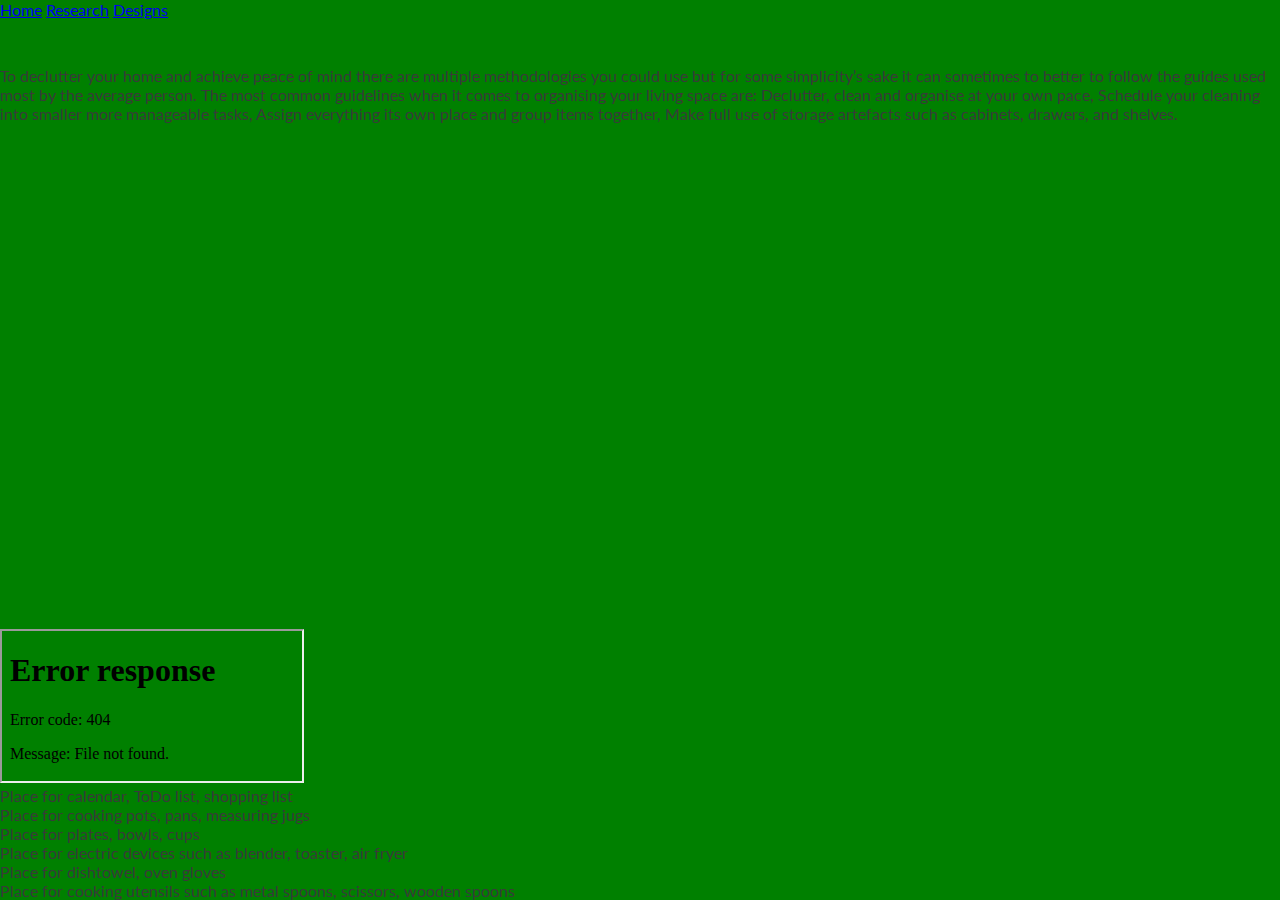
==== designs.html @ 5fd6e335 "Add ExampleLayoutImage, ordered list detailing that image added to each webpagefooter" ====
<!DOCTYPE html>
<html lang="en">

<head>
    <meta charset="UTF-8">
    <meta name="viewport" content="width=device-width, initial-scale=1.0">
    <!-- Meta tags for search engines -->
    <meta name="description"
        content="Greater Space. Site for better organisation in your home. Links to previous research about the negative effects of clutter and disorganisation.">
    <meta name="keywords"
        content="better organisation, reducing clutter, home improvement, living space design, reducing stress at home">
    <!--Title-->
    <title>Greater Space</title>
    <link rel="stylesheet" href="assets/css/style.css">

</head>

<body>
    <header>
        <a aria-label="click on this link to return to the Home page" href="index.html">Home</a>
        <a aria-label="click on this link to find research abouth the effects of clutter and organisation"
            href="research.html">Research</a>
        <a aria-label="click on this link to find recommended desings for living space" href="designs.html">Designs</a>
    </header>

    <!--Main content-->
    <main>
        <summary id="introduction">
            <p>To declutter your home and achieve peace of mind there are multiple methodologies you could use but for
                some simplicity’s sake it can sometimes to better to follow the guides used most by the average person.
                The
                most common guidelines when it comes to organising your living space are: Declutter, clean and organise
                at
                your own pace, Schedule your cleaning into smaller more manageable tasks, Assign everything its own
                place
                and group items together, Make full use of storage artefacts such as cabinets, drawers, and shelves.
            </p>

        </summary>


    </main>

    <!--Footer-->
    <footer>
        <iframe src="GreaterSpace/assets/images/KitchenLayoutExample.png" alt="Example of Kitchen room layout"></iframe>

        <ol>
            <li>Place for calendar, ToDo list, shopping list</li>
            <li>Place for cooking pots, pans, measuring jugs</li>
            <li>Place for plates, bowls, cups</li>
            <li>Place for electric devices such as blender, toaster, air fryer</li>
            <li>Place for dishtowel, oven gloves</li>
            <li>Place for cooking utensils such as metal spoons, scissors, wooden spoons</li>
        </ol>
    </footer>
</body>

</html>
---- assets/css/style.css ----
/* Google fonts import */
@import url('https://fonts.googleapis.com/css2?family=Lato:wght@300&family=Oswald:wght@200;300;400;500;600;700&display=swap');

/* Asterisk wildcard selector to override default styles added by the browser */
* {
    padding: 0;
    margin: 0;
    box-sizing: border-box;
}

/* General styles */
body {
    min-height: 100vh;
    display: flex;
    flex-direction: column;
    /* Generic project styles */
    color: #3a3a3a;
    font-family: 'Lato', sans-serif;
}


/* Main content */
main {
    /* Make main element take up any surplus space to push footer down */
    flex: 1 0 auto;
    margin-top: 47px;
}


body {
    background-color: green;
}



/* Footer */








# introduction {
    background-color: aliceblue;
}
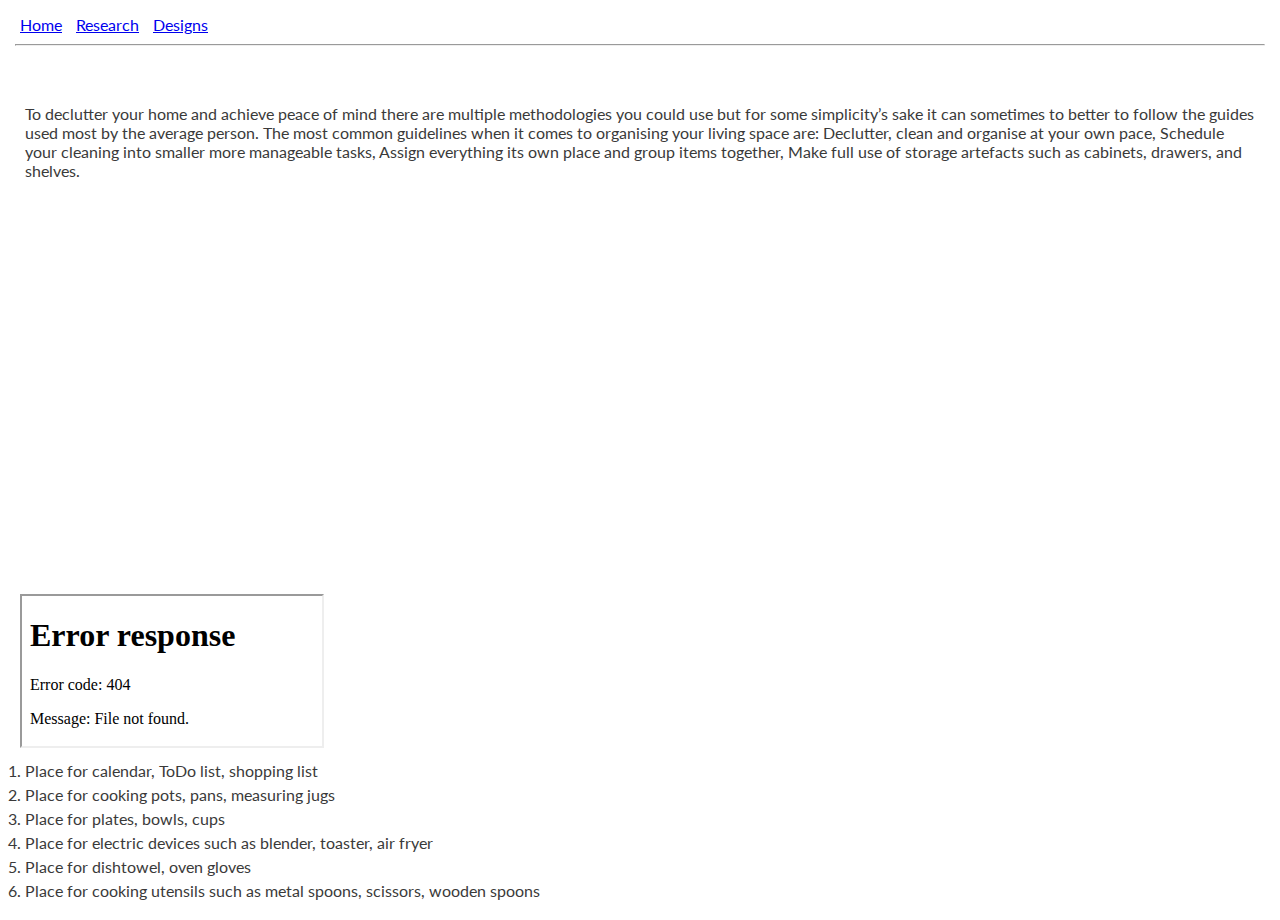
==== commit 8463e030: "Add three figure images to Index page, Add article briefly detailing negative effects of clutter" ====
--- a/designs.html
+++ b/designs.html
@@ -23,9 +23,11 @@
         <a aria-label="click on this link to find recommended desings for living space" href="designs.html">Designs</a>
     </header>
 
+    <hr>
+
     <!--Main content-->
     <main>
-        <summary id="introduction">
+        <summary class="introduction">
             <p>To declutter your home and achieve peace of mind there are multiple methodologies you could use but for
                 some simplicity’s sake it can sometimes to better to follow the guides used most by the average person.
                 The
--- a/assets/css/style.css
+++ b/assets/css/style.css
@@ -4,9 +4,19 @@
 /* Asterisk wildcard selector to override default styles added by the browser */
 * {
     padding: 0;
-    margin: 0;
+    margin: 5px;
     box-sizing: border-box;
 }
+
+/*
+Colors:
+Red: #F37979
+White: #3a3a3a
+Blue: #809DF8
+Green: #87ED91
+Violet: #E0A7F7
+Pink: #F8B2F5
+*/
 
 /* General styles */
 body {
@@ -23,25 +33,50 @@
 main {
     /* Make main element take up any surplus space to push footer down */
     flex: 1 0 auto;
-    margin-top: 47px;
+    margin-top: 48px;
 }
 
 
 body {
-    background-color: green;
+    min-height: 100vh;
+    display: flex;
+    flex-direction: column;
+    /* Generic project styles */
+    color: #3a3a3a;
+    font-family: 'Lato', sans-serif;
+}
+
+#h1 {
+    border: 500px;
 }
 
 
+/* Footer */
+#footer {
+    background-color: antiquewhite;
+}
 
-/* Footer */
+
+#ol {
+    margin-left: 1000px;
+}
 
 
 
 
 
 
+#introduction {
+    background-color: #809DF8;
+}
 
 
-# introduction {
-    background-color: aliceblue;
+#prev-research>a {
+    margin-right: 100px;
+}
+
+
+#gallery-container>figure {
+    width: 400px;
+    height: 300px;
 }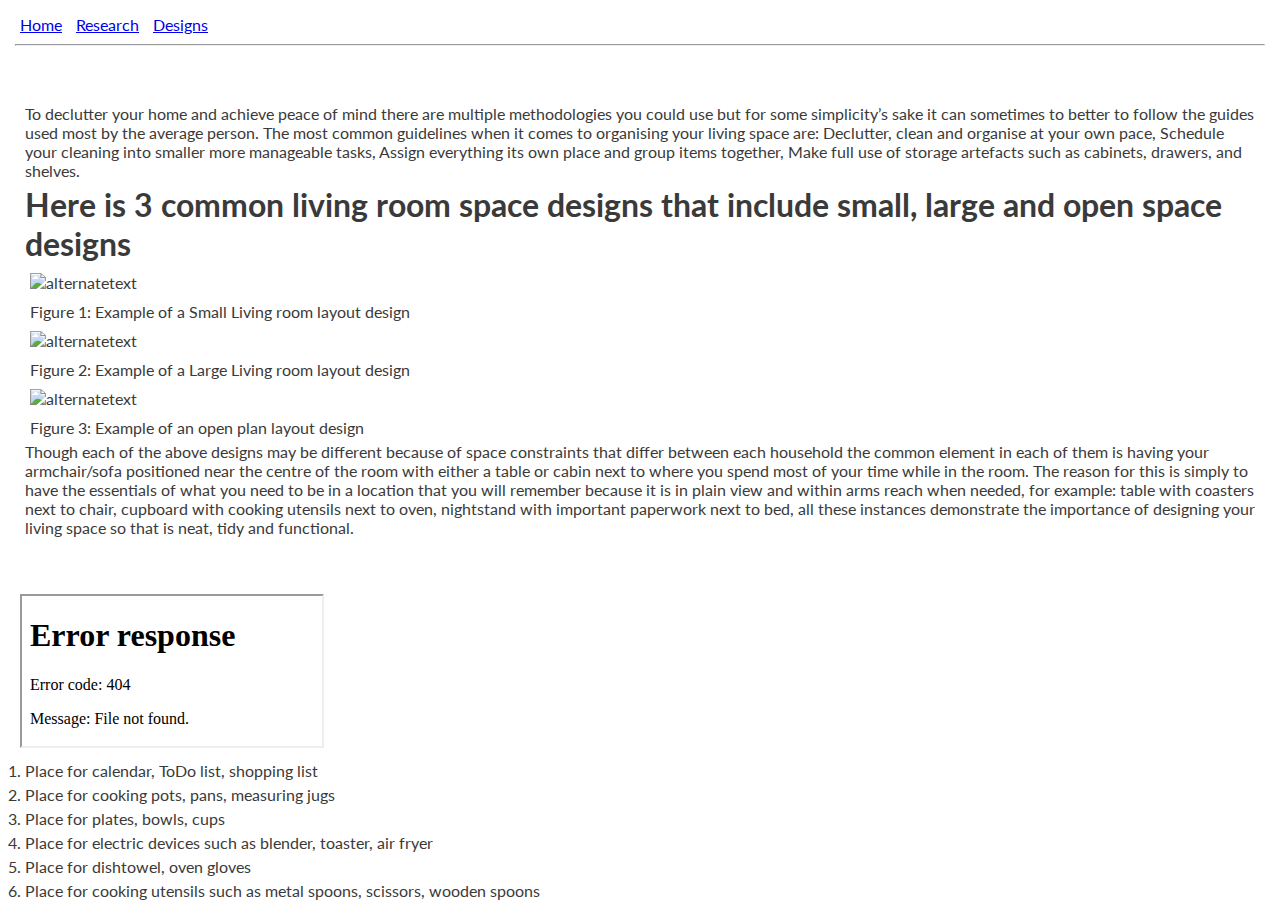
==== commit e4716d47: "Add three Living room layout designs to desings webpage, Add article briefly detailing the benefits " ====
--- a/designs.html
+++ b/designs.html
@@ -30,15 +30,50 @@
         <summary class="introduction">
             <p>To declutter your home and achieve peace of mind there are multiple methodologies you could use but for
                 some simplicity’s sake it can sometimes to better to follow the guides used most by the average person.
-                The
-                most common guidelines when it comes to organising your living space are: Declutter, clean and organise
-                at
-                your own pace, Schedule your cleaning into smaller more manageable tasks, Assign everything its own
-                place
-                and group items together, Make full use of storage artefacts such as cabinets, drawers, and shelves.
+                The most common guidelines when it comes to organising your living space are: Declutter, clean and
+                organise
+                at your own pace, Schedule your cleaning into smaller more manageable tasks, Assign everything its own
+                place and group items together, Make full use of storage artefacts such as cabinets, drawers, and
+                shelves.
             </p>
 
         </summary>
+
+        <section>
+            <h1>Here is 3 common living room space designs that include small, large and open space designs</h1>
+
+            <!-- Container for the image gallery -->
+            <figure>
+                <img src="SmallLivingRoomDesignImage.png" alt="alternatetext">
+                <figcaption>Figure 1: Example of a Small Living room layout design</figcaption>
+            </figure>
+
+            <figure>
+                <img src="LargeLivingRoomDesignImage.png" alt="alternatetext">
+                <figcaption>Figure 2: Example of a Large Living room layout design</figcaption>
+            </figure>
+
+            <figure>
+                <img src="OpenPlanLivingRoomDesignImage/png" alt="alternatetext">
+                <figcaption>Figure 3: Example of an open plan layout design</figcaption>
+            </figure>
+
+        </section>
+
+
+        <article class="Explanation">
+            <p>Though each of the above designs may be different because of space constraints that differ between
+                each household the common element in each of them is having your armchair/sofa positioned near the
+                centre of the room with either a table or cabin next to where you spend most of your time while in
+                the room. The reason for this is simply to have the essentials of what you need to be in a location
+                that you will remember because it is in plain view and within arms reach when needed, for example:
+                table with coasters next to chair, cupboard with cooking utensils next to oven, nightstand with
+                important paperwork next to bed, all these instances demonstrate the importance of designing your
+                living space so that is neat, tidy and functional.
+            </p>
+
+        </article>
+
 
 
     </main>
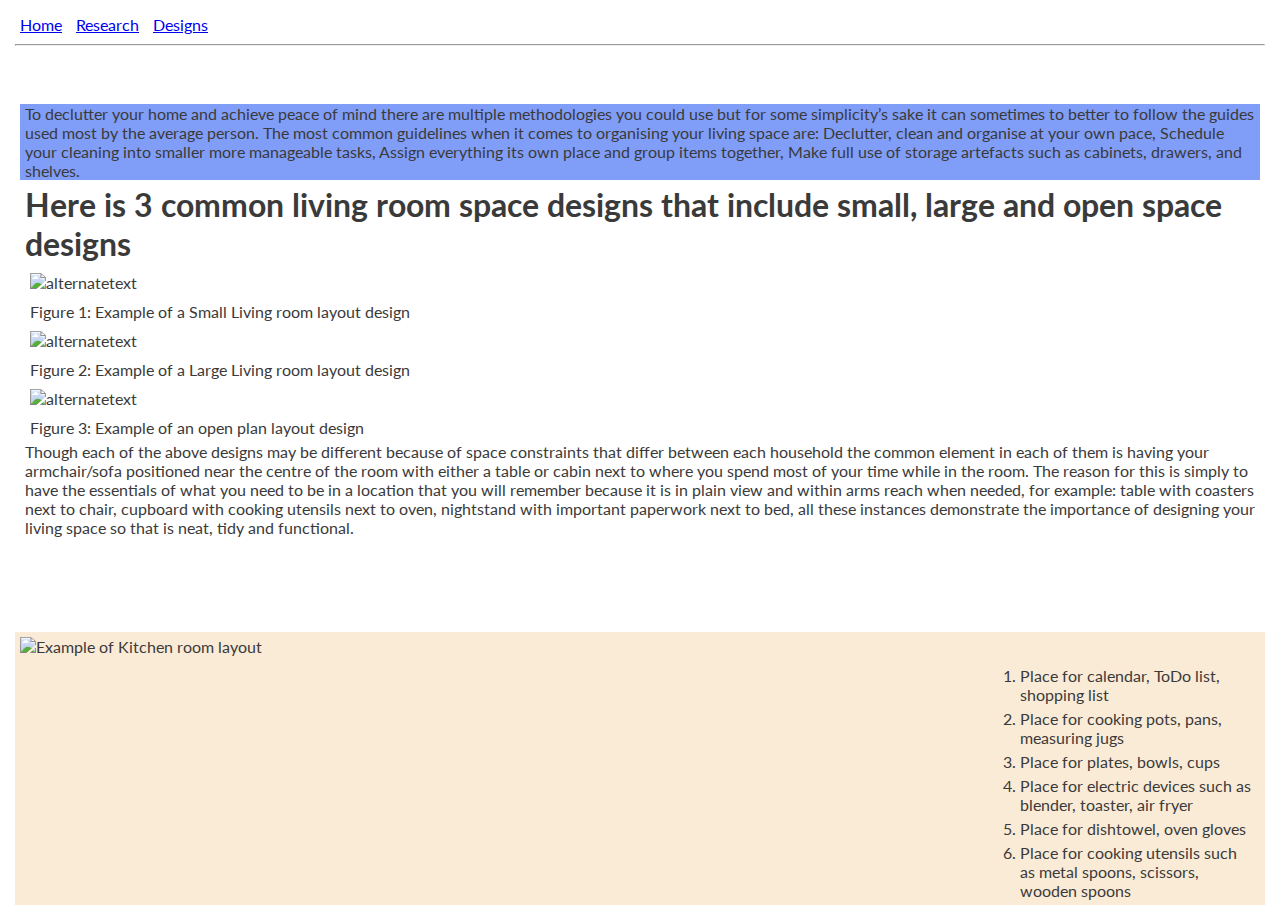
==== commit 31e083b9: "Add kitchen-layout-example-image.png" ====
--- a/designs.html
+++ b/designs.html
@@ -39,12 +39,12 @@
 
         </summary>
 
-        <section>
+        <section id="design-image-gallery-container">
             <h1>Here is 3 common living room space designs that include small, large and open space designs</h1>
 
             <!-- Container for the image gallery -->
             <figure>
-                <img src="SmallLivingRoomDesignImage.png" alt="alternatetext">
+                <img src="GreaterSpace/assets/images/SmallLivingRoomDesignImage.png" alt="alternatetext">
                 <figcaption>Figure 1: Example of a Small Living room layout design</figcaption>
             </figure>
 
@@ -80,9 +80,9 @@
 
     <!--Footer-->
     <footer>
-        <iframe src="GreaterSpace/assets/images/KitchenLayoutExample.png" alt="Example of Kitchen room layout"></iframe>
+        <img src="assets/images/kitchen-layout-example.png" alt="Example of Kitchen room layout">
 
-        <ol>
+        <ol class="">
             <li>Place for calendar, ToDo list, shopping list</li>
             <li>Place for cooking pots, pans, measuring jugs</li>
             <li>Place for plates, bowls, cups</li>
--- a/assets/css/style.css
+++ b/assets/css/style.css
@@ -46,18 +46,18 @@
     font-family: 'Lato', sans-serif;
 }
 
-#h1 {
+h1 {
     border: 500px;
 }
 
 
 /* Footer */
-#footer {
+footer {
     background-color: antiquewhite;
 }
 
 
-#ol {
+ol {
     margin-left: 1000px;
 }
 
@@ -66,7 +66,7 @@
 
 
 
-#introduction {
+.introduction {
     background-color: #809DF8;
 }
 
@@ -76,7 +76,7 @@
 }
 
 
-#gallery-container>figure {
+.gallery-container>figure {
     width: 400px;
     height: 300px;
 }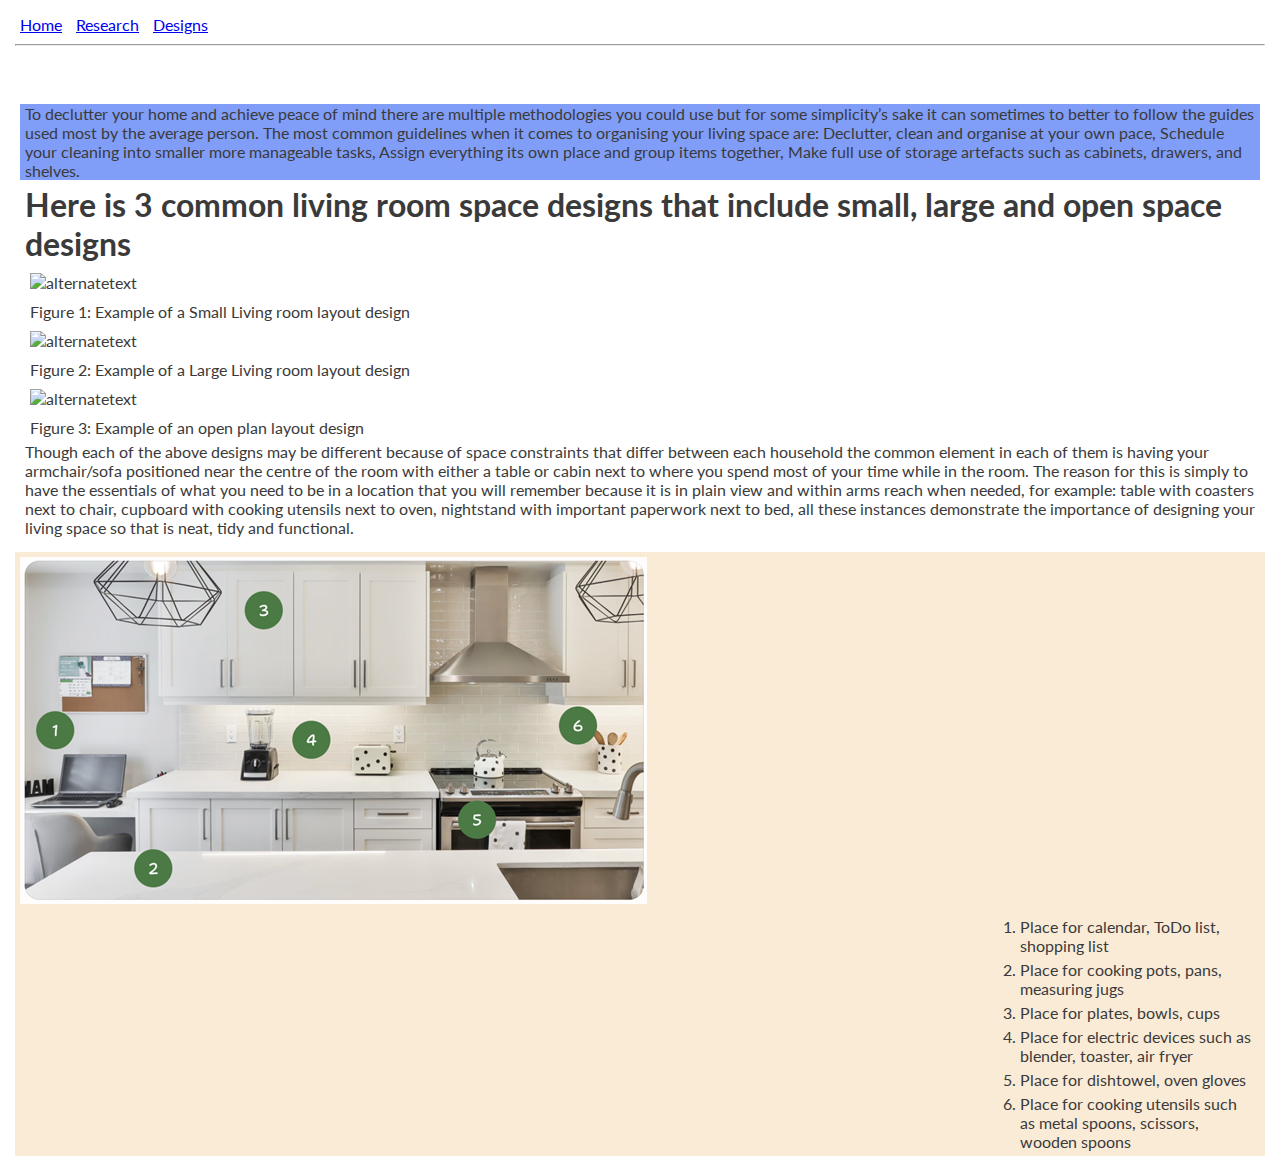
==== commit 9408f323: "Add kitchen-layout-example-image.png" ====
--- a/designs.html
+++ b/designs.html
@@ -80,7 +80,7 @@
 
     <!--Footer-->
     <footer>
-        <img src="assets/images/kitchen-layout-example.png" alt="Example of Kitchen room layout">
+        <img src="assets/images/kitchen-layout-example-image.png" alt="Example of Kitchen room layout">
 
         <ol class="">
             <li>Place for calendar, ToDo list, shopping list</li>
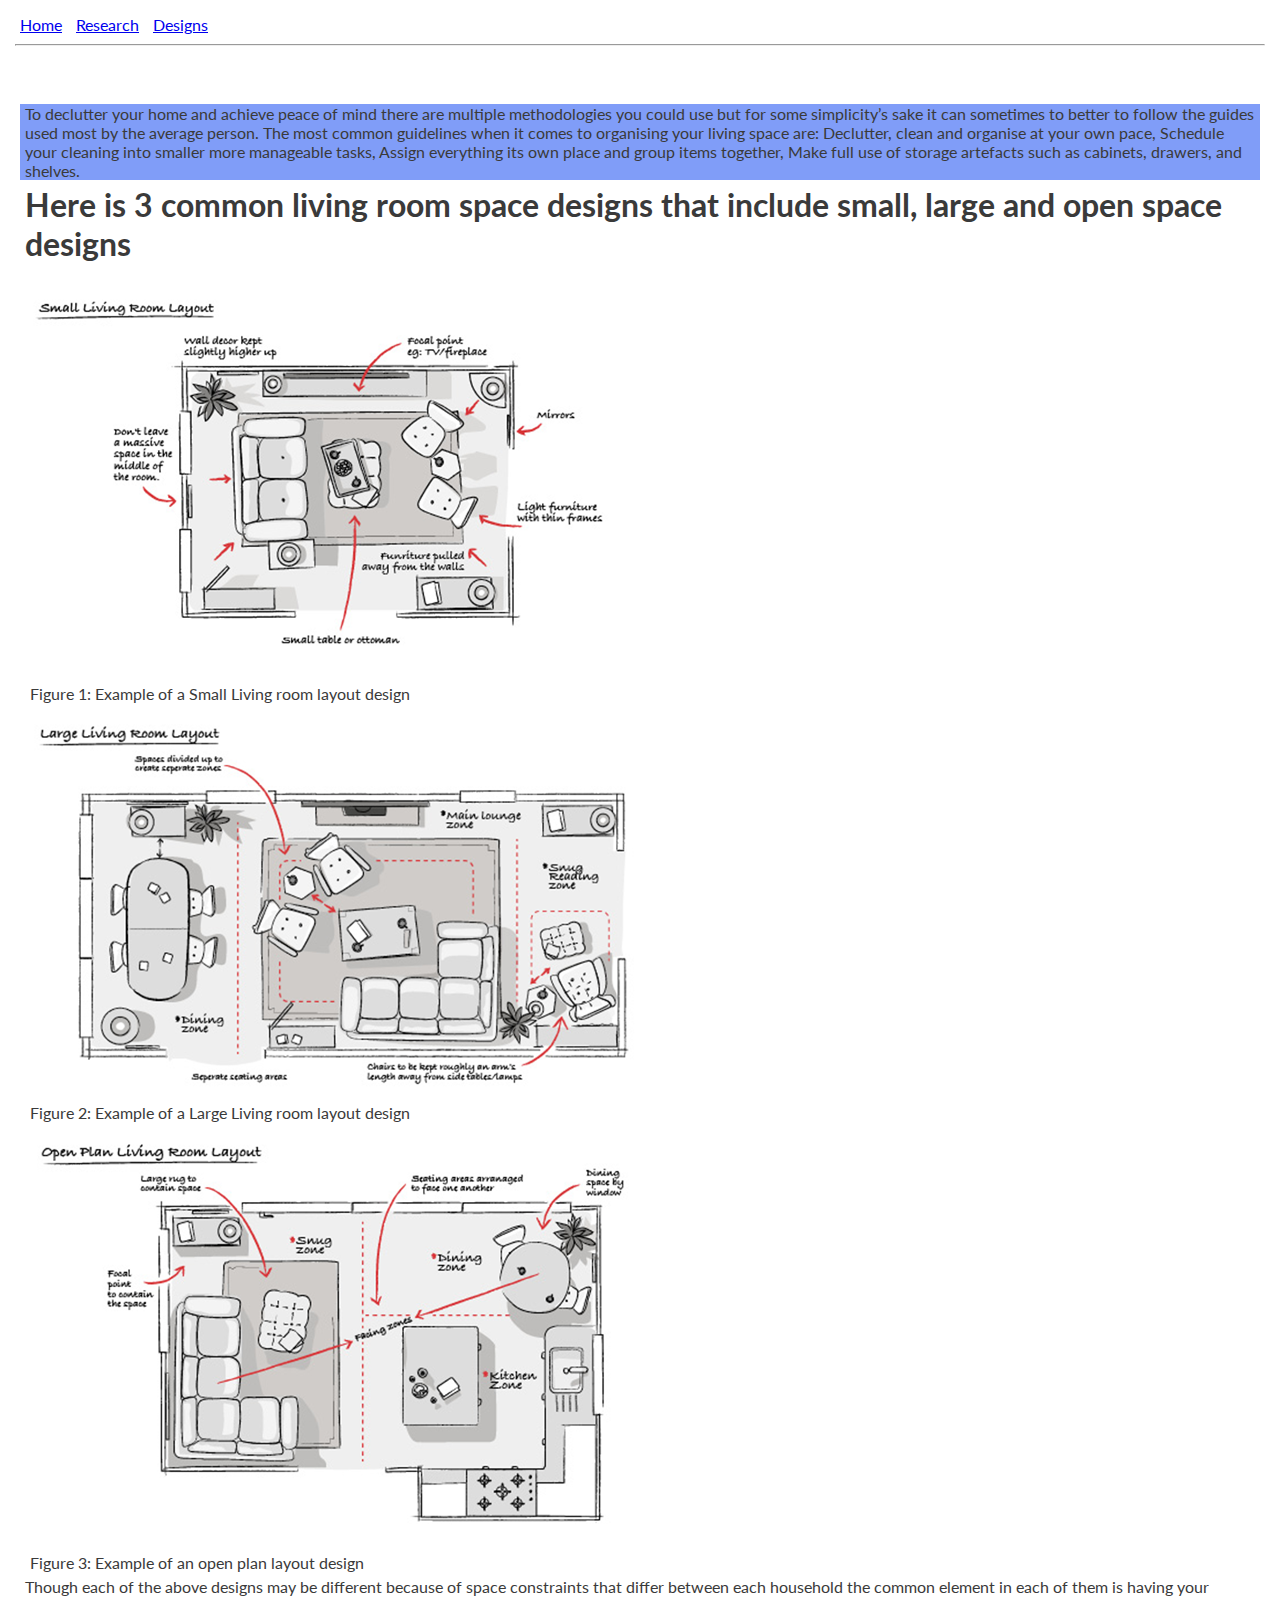
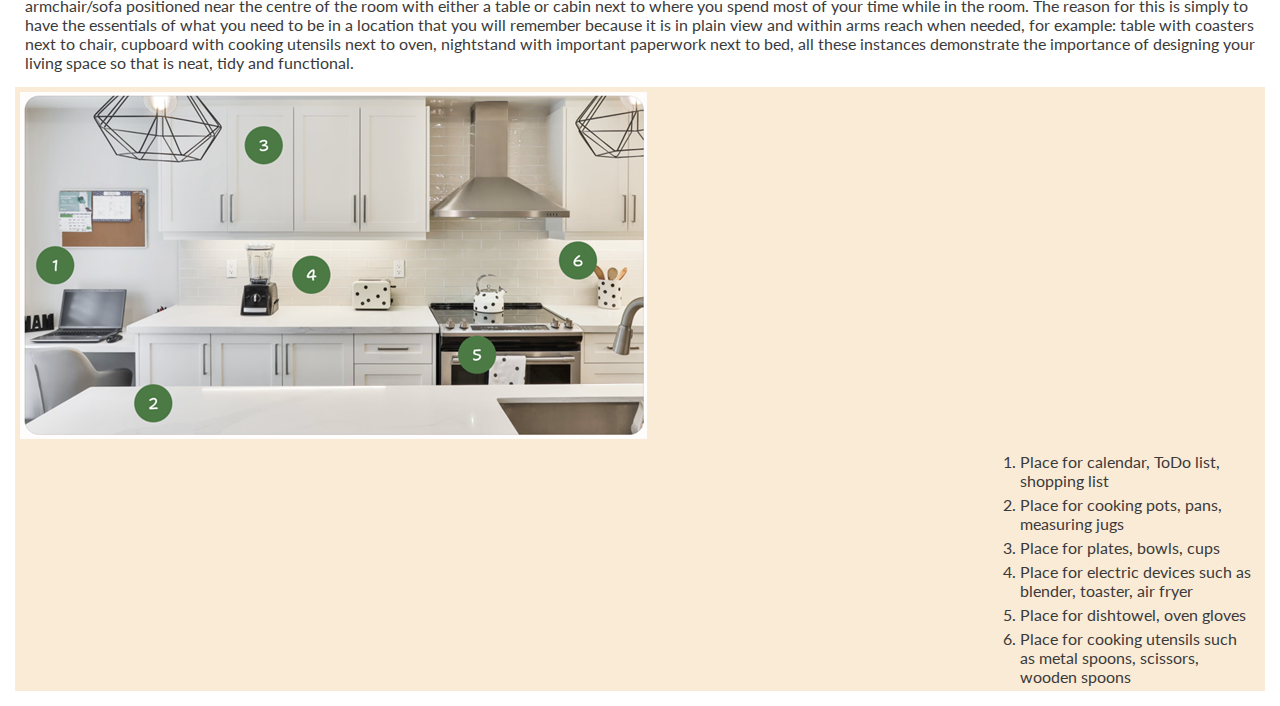
==== commit 48848d6c: "Add living-room-layout-image.png" ====
--- a/designs.html
+++ b/designs.html
@@ -44,17 +44,17 @@
 
             <!-- Container for the image gallery -->
             <figure>
-                <img src="GreaterSpace/assets/images/SmallLivingRoomDesignImage.png" alt="alternatetext">
+                <img src="assets/images/small-living-room-design-image.png" alt="alternatetext">
                 <figcaption>Figure 1: Example of a Small Living room layout design</figcaption>
             </figure>
 
             <figure>
-                <img src="LargeLivingRoomDesignImage.png" alt="alternatetext">
+                <img src="assets/images/large-living-room-design-image.png" alt="alternatetext">
                 <figcaption>Figure 2: Example of a Large Living room layout design</figcaption>
             </figure>
 
             <figure>
-                <img src="OpenPlanLivingRoomDesignImage/png" alt="alternatetext">
+                <img src="assets/images/open-plan-living-room-design-image.png" alt="alternatetext">
                 <figcaption>Figure 3: Example of an open plan layout design</figcaption>
             </figure>
 
